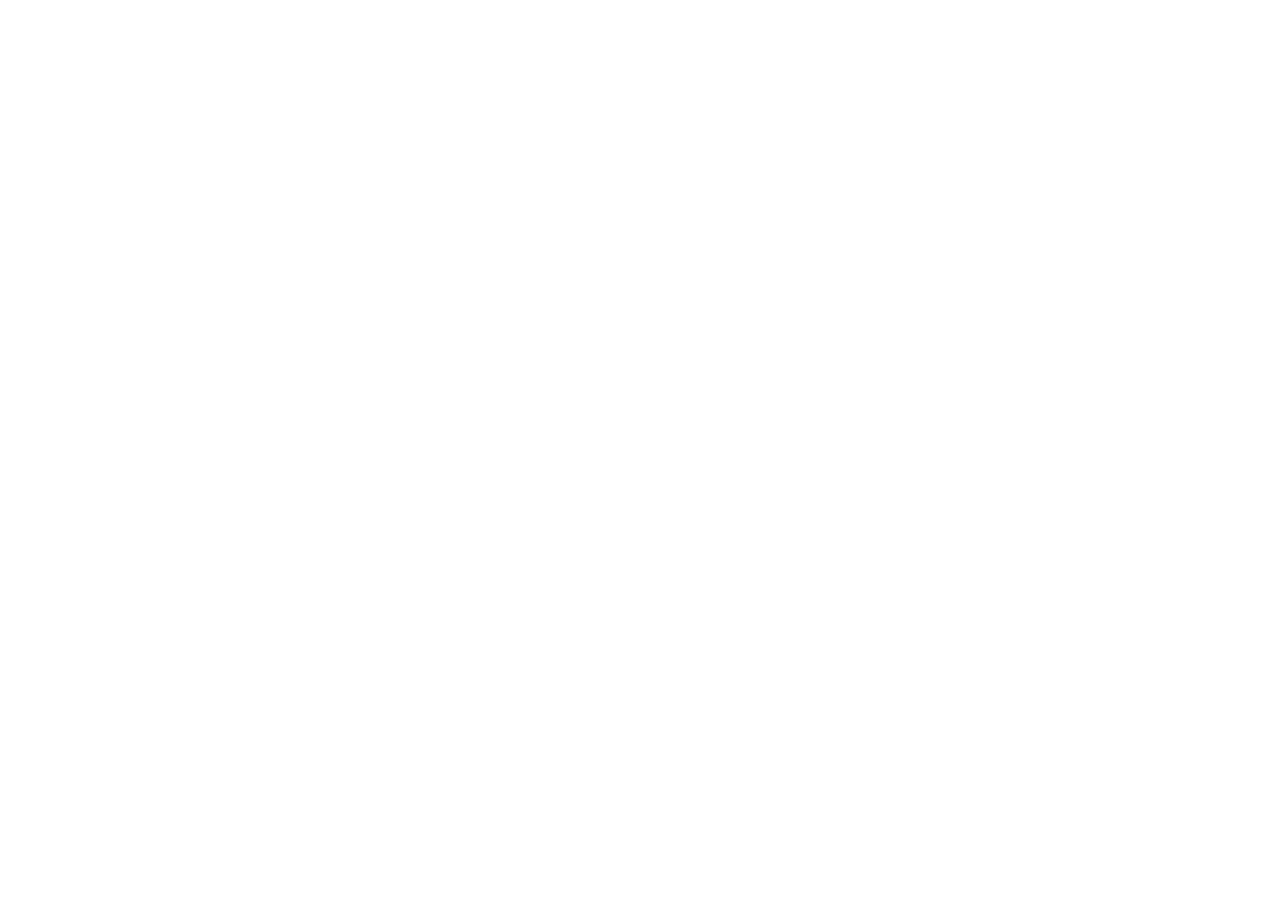
==== src/html/create.html @ e517c06e "add main page to the project" ====
<!DOCTYPE html>
<html lang="en">
<head>
  <meta charset="UTF-8">
  <meta http-equiv="X-UA-Compatible" content="IE=edge">
  <meta name="viewport" content="width=device-width, initial-scale=1.0">
  <title>Catálogo de filmes</title>
</head>
<body>
  
</body>
</html>
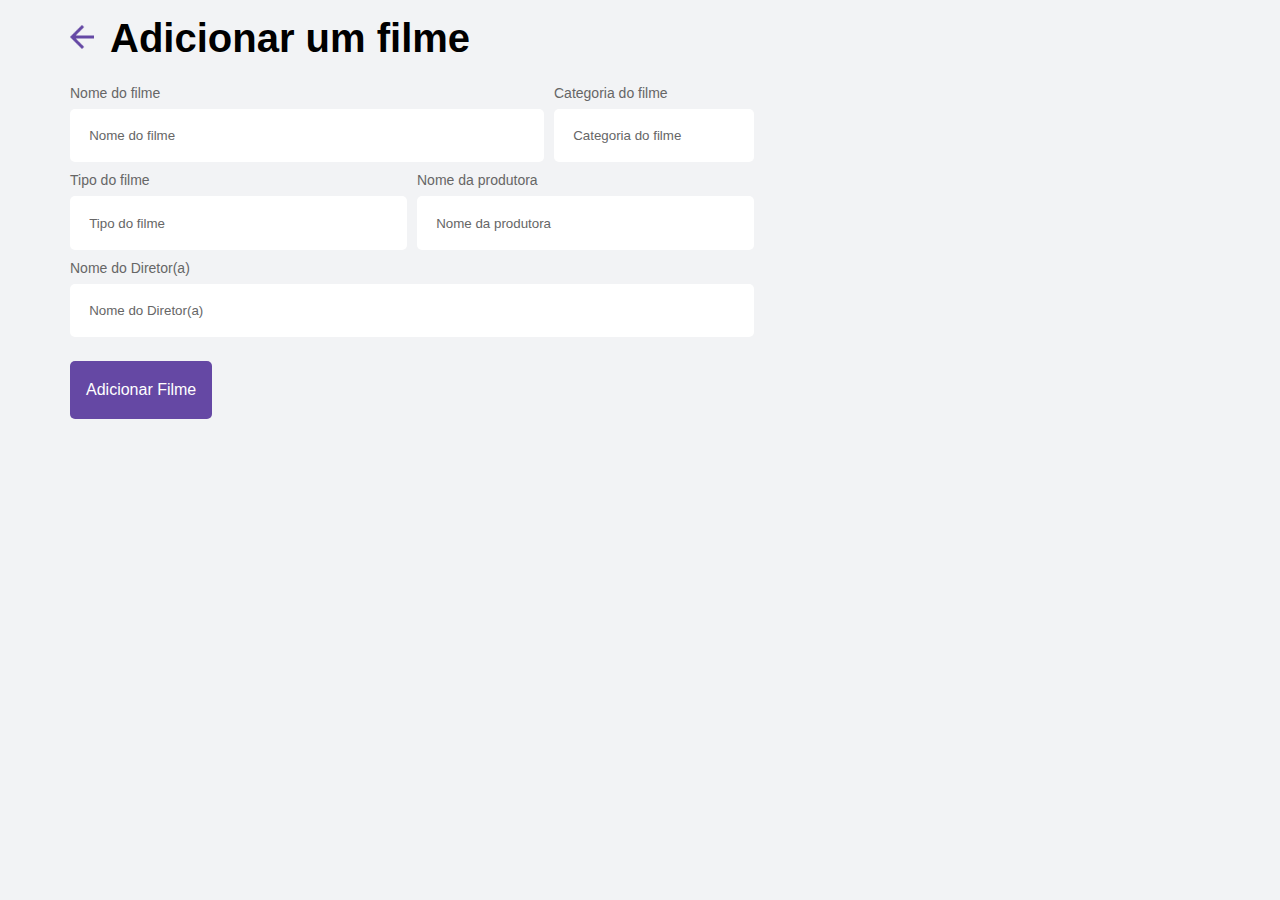
==== commit 20696e05: "Added create page to the project" ====
--- a/src/html/create.html
+++ b/src/html/create.html
@@ -1,12 +1,45 @@
 <!DOCTYPE html>
 <html lang="en">
+
 <head>
   <meta charset="UTF-8">
   <meta http-equiv="X-UA-Compatible" content="IE=edge">
   <meta name="viewport" content="width=device-width, initial-scale=1.0">
   <title>Catálogo de filmes</title>
+  <link rel="stylesheet" href="../css/global.css">
+  <link rel="stylesheet" href="../css/create.css">
 </head>
+
 <body>
-  
+  <div class="header">
+    <a href="./index.html">
+      <img src="../assets/right-arrow.png"/>
+    </a>
+    <h1>Adicionar um filme</h1>
+  </div>
+  <form action="/action_page.php">
+    <div class="input-container max-size">
+      <label for="input-film-name">Nome do filme</label>
+      <input id='input-film-name' type="text" class="text-input" placeholder="Nome do filme">
+    </div>
+    <div class="input-container">
+      <label for="input-film-category">Categoria do filme</label>
+      <input id='input-film-category' type="text" class="text-input" placeholder="Categoria do filme">
+    </div>
+    <div class="input-container max-size">
+      <label for="input-film-type">Tipo do filme</label>
+      <input id='input-film-type' type="text" class="text-input" placeholder="Tipo do filme">
+    </div>
+    <div class="input-container max-size">
+      <label for="input-film-producer">Nome da produtora</label>
+      <input id='input-film-producer' type="text" class="text-input" placeholder="Nome da produtora">
+    </div>
+    <div class="input-container">
+      <label for="input-film-director">Nome do Diretor(a)</label>
+      <input id='input-film-director' type="text" class="text-input" placeholder="Nome do Diretor(a)">
+    </div>
+  </form>
+  <button type="button" class="highlight-button">Adicionar Filme</button>
 </body>
+
 </html>--- a/src/css/global.css
+++ b/src/css/global.css
@@ -0,0 +1,97 @@
+* {
+  margin: 0;
+  padding: 0;
+  font-family: 'Inter', sans-serif;
+  border: none;
+}
+
+body {
+  max-width: 1140px;
+  margin: 0 auto;
+  padding: 1rem 0;
+  background: #F2F3F5;
+}
+
+@media screen and (max-width: 720px) {
+  body {
+    padding: 1rem 1rem;
+  }
+}
+
+@media screen and (max-width: 720px) {
+  .hide-md {
+    display: none !important;
+  }
+}
+
+.horizontal-container {
+  display: flex;
+  align-items: center;
+  justify-content: space-between;
+}
+
+.header {
+  display: flex;
+  align-items: center;
+  margin-bottom: 1.5rem;
+}
+
+.header img {
+  margin-right: 1rem;
+  transform: rotate(180deg);
+  height: 24px;
+}
+
+@media screen and (max-width: 720px) {
+  .header img {
+    height: 16px;
+  }
+}
+
+h1 {
+  font-weight: 600;
+  font-size: 40px;
+  color: #000000;
+}
+
+@media screen and (max-width: 720px) {
+  h1 {
+    font-size: 20px;
+  }
+}
+
+.highlight-button {
+  font-weight: 400;
+  font-size: 16px;
+  line-height: 19px;
+  color: #FFFFFF;
+  padding: 0.8rem 1rem;
+  background-color: #6548A4;
+  border-radius: 5px;
+  align-self: stretch;
+  cursor: pointer;
+}
+
+.text-input {
+  width: 100%;
+  padding: 1.2rem;
+  background: #FFFFFF;
+  color: #000000;
+  flex: 1;
+  box-sizing: border-box;
+  border-radius: 5px;
+}
+
+.text-input.margin-right {
+  margin-right: 1.5rem;
+}
+
+label {
+  font-size: 0.875rem;
+  color: #666666; 
+  margin-bottom: 0.5rem;
+}
+
+.text-input::placeholder {
+  color: #666;
+}--- a/src/css/create.css
+++ b/src/css/create.css
@@ -0,0 +1,35 @@
+form {
+  display: flex;
+  align-items: center;
+  flex-wrap: wrap;
+  justify-content: space-between;
+  gap: 10px;
+  margin-top: 1.5rem;
+}
+
+@media screen and (min-width: 720px) {
+  form {
+    width: 60%;
+  }
+}
+
+.input-container {
+  min-width: 200px;
+  flex: 1;
+  display: flex;
+  flex-direction: column;
+}
+
+.input-container.max-size {
+  min-width: 320px;
+  flex: 3;
+}
+
+form .text-input {
+  margin-right: 0;
+}
+
+.highlight-button {
+  margin-top: 1.5rem;
+  padding: 1.2rem 1rem;
+}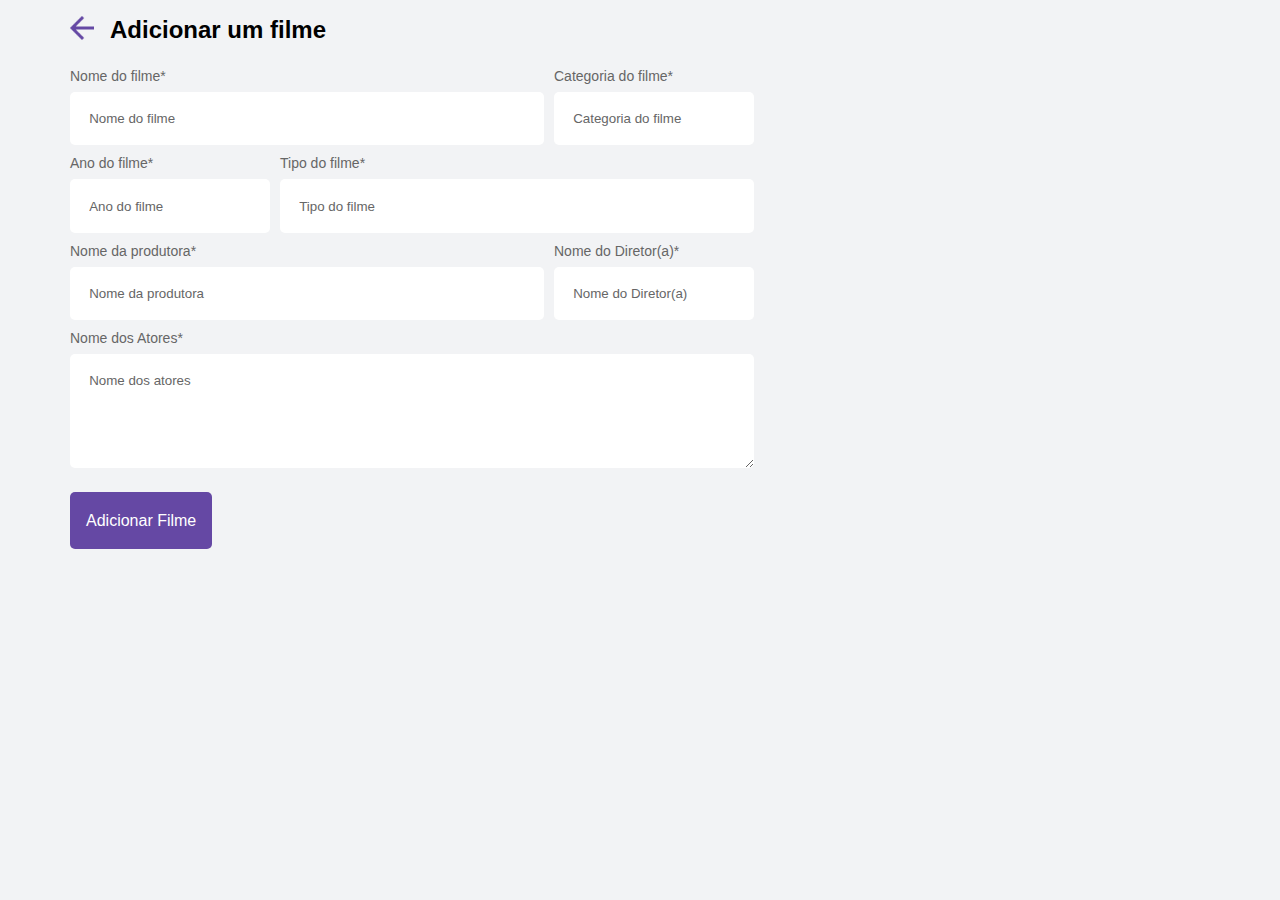
==== commit fa7d6edd: "Added create movie logic" ====
--- a/src/html/create.html
+++ b/src/html/create.html
@@ -1,45 +1,56 @@
 <!DOCTYPE html>
 <html lang="en">
 
-<head>
-  <meta charset="UTF-8">
-  <meta http-equiv="X-UA-Compatible" content="IE=edge">
-  <meta name="viewport" content="width=device-width, initial-scale=1.0">
-  <title>Catálogo de filmes</title>
-  <link rel="stylesheet" href="../css/global.css">
-  <link rel="stylesheet" href="../css/create.css">
-</head>
+  <head>
+    <meta charset="UTF-8">
+    <meta http-equiv="X-UA-Compatible" content="IE=edge">
+    <meta name="viewport" content="width=device-width, initial-scale=1.0">
+    <title>Catálogo de filmes</title>
+    <link rel="stylesheet" href="../css/global.css">
+    <link rel="stylesheet" href="../css/create.css">
+    <script src="../script/api-connection/api.js"></script>
+  </head>
 
-<body>
-  <div class="header">
-    <a href="./index.html">
-      <img src="../assets/right-arrow.png"/>
-    </a>
-    <h1>Adicionar um filme</h1>
-  </div>
-  <form action="/action_page.php">
-    <div class="input-container max-size">
-      <label for="input-film-name">Nome do filme</label>
-      <input id='input-film-name' type="text" class="text-input" placeholder="Nome do filme">
+  <body>
+    <div class="header">
+      <a href="./index.html">
+        <img src="../assets/right-arrow.png"/>
+      </a>
+      <h2>Adicionar um filme</h2>
     </div>
-    <div class="input-container">
-      <label for="input-film-category">Categoria do filme</label>
-      <input id='input-film-category' type="text" class="text-input" placeholder="Categoria do filme">
-    </div>
-    <div class="input-container max-size">
-      <label for="input-film-type">Tipo do filme</label>
-      <input id='input-film-type' type="text" class="text-input" placeholder="Tipo do filme">
-    </div>
-    <div class="input-container max-size">
-      <label for="input-film-producer">Nome da produtora</label>
-      <input id='input-film-producer' type="text" class="text-input" placeholder="Nome da produtora">
-    </div>
-    <div class="input-container">
-      <label for="input-film-director">Nome do Diretor(a)</label>
-      <input id='input-film-director' type="text" class="text-input" placeholder="Nome do Diretor(a)">
-    </div>
-  </form>
-  <button type="button" class="highlight-button">Adicionar Filme</button>
-</body>
+    <form>
+      <div class="input-container max-size">
+        <label for="input-movie-name">Nome do filme*</label>
+        <input id='input-movie-name' onchange="onInputChange(event)" type="text" class="text-input" placeholder="Nome do filme">
+      </div>
+      <div class="input-container">
+        <label for="input-movie-category">Categoria do filme*</label>
+        <input id='input-movie-category' onchange="onInputChange(event)" type="text" class="text-input" placeholder="Categoria do filme">
+      </div>
+      <div class="input-container">
+        <label for="input-movie-year">Ano do filme*</label>
+        <input id='input-movie-year' onchange="onInputChange(event)" type="text" class="text-input" placeholder="Ano do filme">
+      </div>
+      <div class="input-container max-size">
+        <label for="input-movie-type">Tipo do filme*</label>
+        <input id='input-movie-type' onchange="onInputChange(event)" type="text" class="text-input" placeholder="Tipo do filme">
+      </div>
+      <div class="input-container max-size">
+        <label for="input-movie-producer">Nome da produtora*</label>
+        <input id='input-movie-producer' onchange="onInputChange(event)" type="text" class="text-input" placeholder="Nome da produtora">
+      </div>
+      <div class="input-container">
+        <label for="input-movie-director">Nome do Diretor(a)*</label>
+        <input id='input-movie-director' onchange="onInputChange(event)" type="text" class="text-input" placeholder="Nome do Diretor(a)">
+      </div>
+
+      <div class="input-container">
+        <label for="input-movie-cast">Nome dos Atores*</label>
+        <textarea id='input-movie-cast' onchange="onInputChange(event)" class="text-input" placeholder="Nome dos atores" rows="5" cols="33"></textarea>
+      </div>
+    </form>
+    <button onclick="addMovie()" type="button" class="highlight-button">Adicionar Filme</button>
+  </body>
+  <script src="../script/create.js"></script>
 
 </html>--- a/src/css/global.css
+++ b/src/css/global.css
@@ -82,6 +82,15 @@
   border-radius: 5px;
 }
 
+.text-input.disable {
+  cursor: not-allowed;
+  background: #cacaca;
+}
+
+.text-input.error {
+  border: 1px solid red;
+}
+
 .text-input.margin-right {
   margin-right: 1.5rem;
 }
